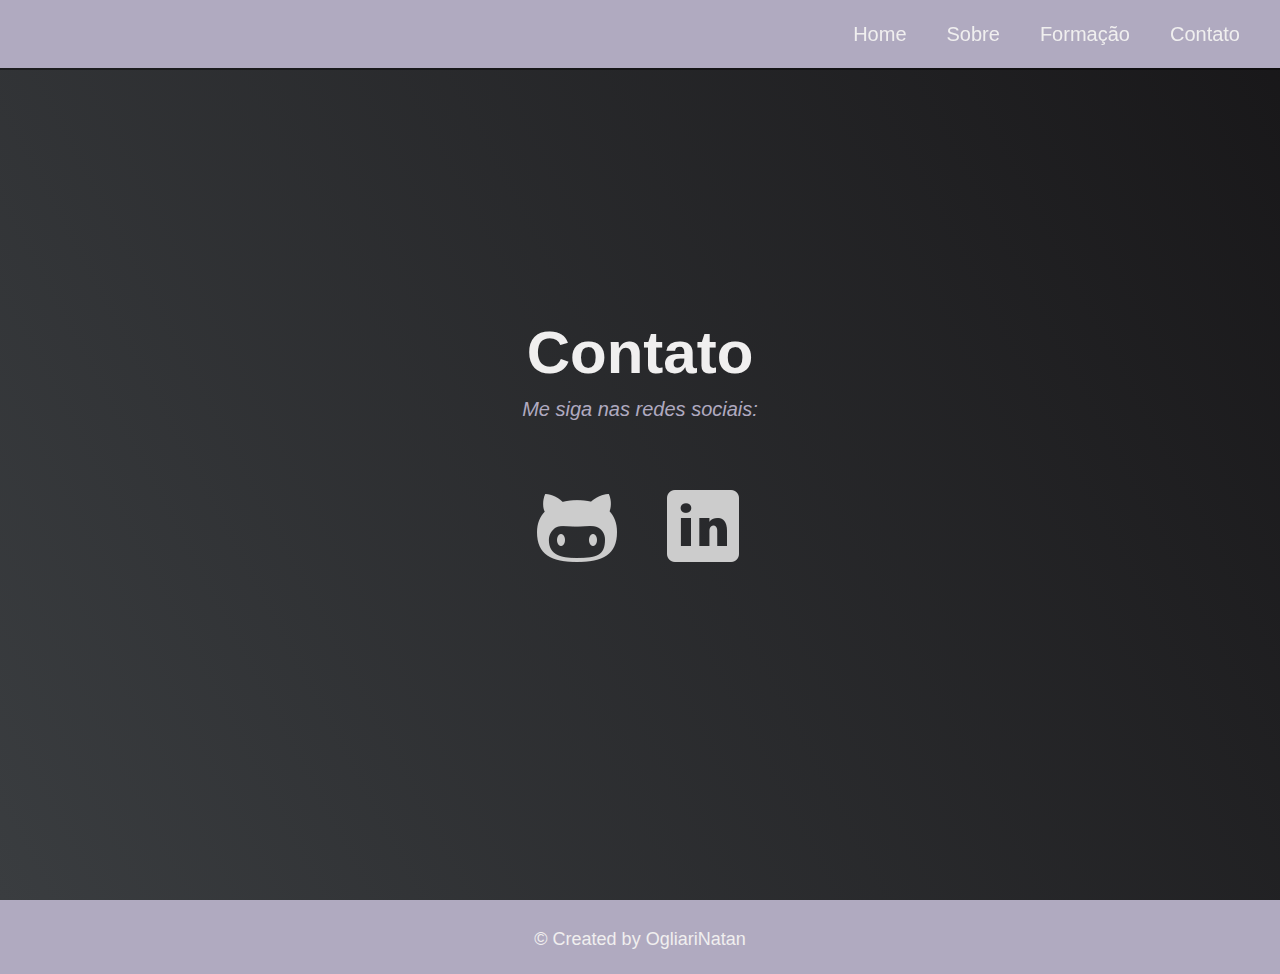
==== contato.html @ 4c668964 "trocado tudo para testes" ====
<!DOCTYPE html>
<html>

<head>
  <meta charset="utf-8" />
  <meta http-equiv="X-UA-Compatible" content="IE=edge" />
  <meta name="viewport" content="width=device-width, initial-scale=1, shrink-to-fit=no" />
  <meta name="keywords" content="" />
  <meta name="description" content="" />
  <meta name="author" content="" />

  <title>Saracura do Banhado</title>
  <link rel="icon" href="img/dev.svg" type="image/x-icon">
  <link href="style.css" rel="stylesheet" />
</head>

<nav id="navbar" class="nav">
    <ul class="nav-list">
        <li class="nav-item">
            <a class="nav-link" href="index.html">Home</a>
          </li>
        <li>
        <li class="nav-item">
            <a class="nav-link" href="sobre.html">Sobre</a>
        </li>
        <li>
        <a class="nav-link" href="formacao.html">Formação</a>
        </li>
        <li>
        <a class="nav-link" href="contato.html">Contato</a>
        </li>
    </ul>
</nav>
<section id="contato-section" class="contato-section">
    <div class="contato-section-header">
      <h2>Contato</h2>
      <p>Me siga nas redes sociais:</p>
    </div>
    <div class="contato-links">
         <a href="https://github.com/ogliarinatan" class="contato-details">
            <img src="img/github.png" width="200" height="200">
         </a>
         <a href="https://linkedin.com/in/natan-ogliari-526591bb" class="contato-details">
            <img src="img/linkedin.png" width="94" height="94">
         </a>
    </div>
</section>
<footer>
    <p>
        &copy; Created by
        <a href="https://github.com/ogliarinatan" target="_blank"
          >OgliariNatan </a>
      </p>
  </footer>
</html>
---- style.css ----
:root {
  --main-white:  #f0efef;
  --main-purple: #b0aac0;
  --main-blue: #45567d;
  --main-gray: #303841;
}

* {
  margin: 0;
  padding: 0;
}

html {
  box-sizing: border-box;
  font-size: 62.5%;
  scroll-behavior: smooth;
}

img {
    border-radius: 50%; 
    max-width:250px;
    max-height:250px;
    width: auto;
    height: auto;
} 

img {
    display: block;
    width: 100%;
}

body {
  font-family: 'Poppins', sans-serif;
  font-size: 1.8rem; /* 18px */
  font-weight: 400;
  line-height: 1.4;
  color: var(--main-white);
}

h1, h2 {
  font-family: 'Raleway', sans-serif;
  font-weight: 700;
  text-align: center;
}

h1 {
  font-size: 6rem;
}

h2 {
  font-size: 4.2rem;
}

ul {
  list-style: none;
}

a {
  text-decoration: none;
  color: var(--main-white);
}

.nav {
  display: flex;
  justify-content: flex-end;
  position: fixed;
  top: 0;
  left: 0;
  width: 100%;
  background: var(--main-purple);
  box-shadow: 0 2px 0 rgba(0, 0, 0, 0.4);
  z-index: 10;
}

.nav-list {
  display: flex;
  margin-right: 2rem;
}

.nav-list a {
  display: block;
  font-size: 2rem;
  padding: 2rem;
}

.nav-list a:hover {
  background: var(--main-gray);
}

.index-section, .formacao-section, .contato-section {
  display: flex;
  flex-direction: column;
  justify-content: center;
  align-items: center;
  width: 100%;
  height: 100vh;
  background-color: #000;
  background-image: linear-gradient(62deg, #3a3d40 0%, #181719 100%);
}

.index-section > p {
  font-size: 3rem;
  font-weight: 200;
  font-style: italic;
  color: var(--main-purple);
}

.sobre-section {
    display: flex;
    flex-direction: column;
    justify-content: center;
    align-items: center;
    width: 100%;
    height: 100vh;
    background-color: var(--main-white);
  }
  
.sobre > h2 {
    font-size: 2rem;
    font-weight: 30;
    color : var(--main-white)
  }

  
.sobre > p, .sobre h1 {
    font-size: 2rem;
    font-weight: 20;
    font-style: italic;
    color: var(--main-purple);
}
.split {
    height: 100%;
    width: 50%;
    position: absolute;
    z-index: 1;
    top: 0;
    overflow-x: hidden;
    padding-top: 20px;
  }
  
  /* Control the left side */
  .left {
    left: 0;
    width: 25%;
    background-color: var(--main-white);
    background-image: linear-gradient(62deg, #3a3d40 0%, #181719 100%);
    
  }
  
  /* Control the right side */
  .right {
    right: 0;
    width: 75%;
    background-color: #000;
    background-image: linear-gradient(62deg, #3a3d40 0%, #181719 100%);
  }
  
  /* If you want the content centered horizontally and vertically */
  .sobre {
    position: absolute;
    top: 50%;
    left: 50%;
    transform: translate(-50%, -50%);
    text-align: center;
  }
  
  /* Style the image inside the centered container, if needed */
  .sobre img {
    border-radius: 50%;
    max-width:150px;
    max-height:150px;
    width: auto;
    height: auto;
    padding: 20%;
  }

  #sobre-skills {
    font-family: 'Raleway', sans-serif;
    border-collapse: collapse;
    width: 100%;
    color: var(--main-purple);
    margin-top: 30px !important;
  }

  #sobre-skills td, #sobre-skills th {
    border: 1px solid #ddd;
    padding: 8px;
  }
  
  #sobre-skills th {
    padding-top: 12px;
    padding-bottom: 12px;
    text-align: center;
    background-color: var(--main-purple);
    color: var(--main-white);
}
  
.formacao-section-header > h2 {
    font-size: 4rem;
}
  
.formacao-section-header > p {
    text-align: center;
    font-size: 2rem;
    font-weight: 100;
    font-style: italic;
    color: var(--main-purple);
}

.formacao-section img {
    max-width:250px;
    max-height:250px;
    margin-top: 30px;
} 

.contato-section-header > h2 {
    font-size: 6rem;
}
  
.contato-section-header > p {
    font-size: 2rem;
    font-weight: 100;
    font-style: italic;
    color: var(--main-purple);
}

.contato-links {
    display: flex;
    justify-content: center;
    width: 100%;
    max-width: 980px;
    margin-top: 4rem;
    flex-wrap: wrap;
}

.contato-details {
    padding : 15px;
}

.contato-links > a > img {
    width:96px;
    height:96px;
} 

footer {
  font-weight: 300;
  display: flex;
  justify-content: space-evenly;
  padding: 0.25rem;
  background: var(--main-purple);
  border-top: 4px solid var(--main-purple); 
}

footer > p {
  margin: 2rem;
}

footer i {
  vertical-align: middle;
}
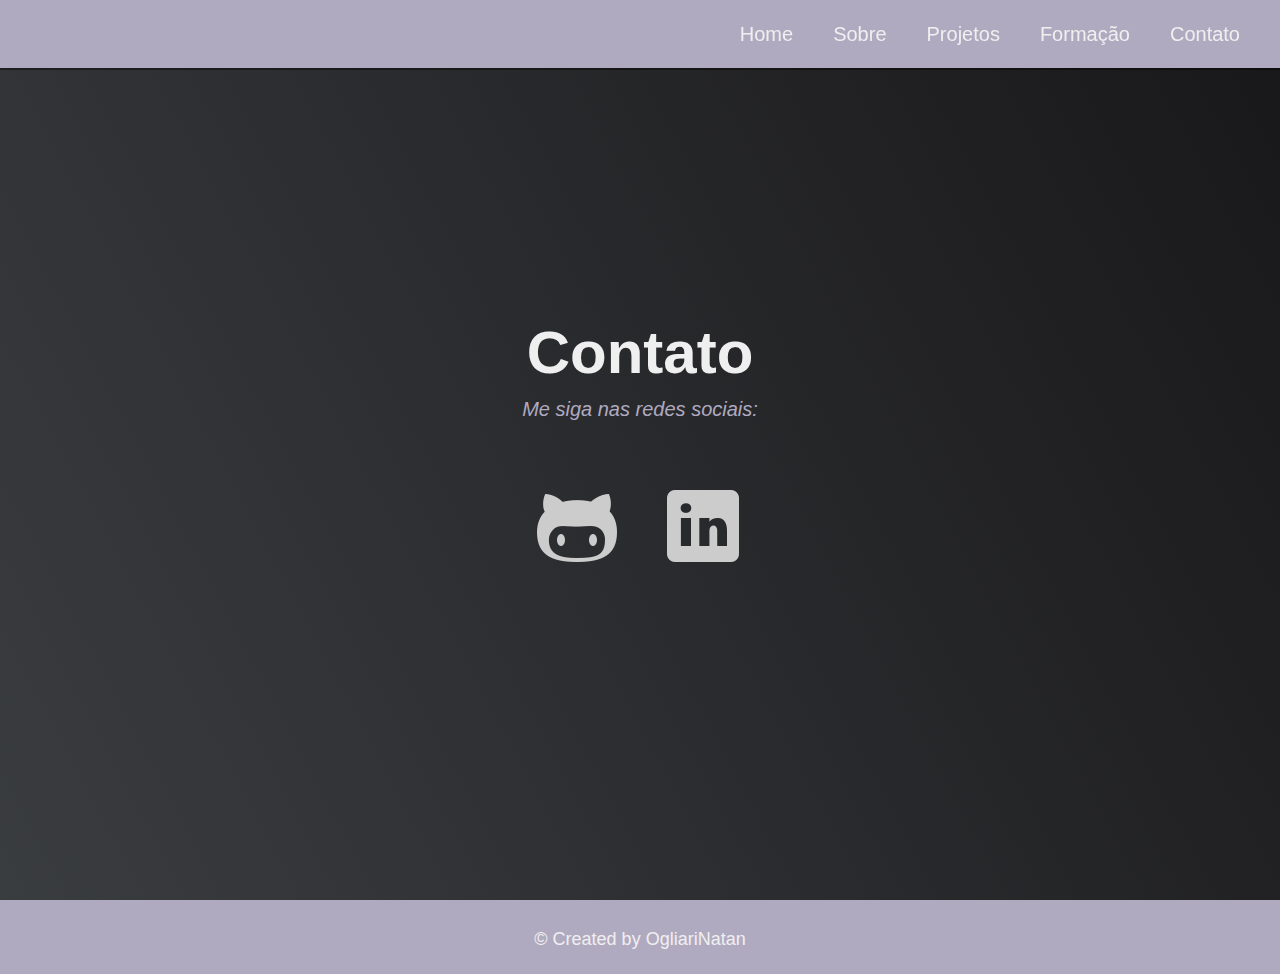
==== commit 5e219cb2: "java scripty" ====
--- a/contato.html
+++ b/contato.html
@@ -22,6 +22,9 @@
         <li>
         <li class="nav-item">
             <a class="nav-link" href="sobre.html">Sobre</a>
+        </li>
+        <li>
+            <a class="nav-link" href="projects.html">Projetos</a>
         </li>
         <li>
         <a class="nav-link" href="formacao.html">Formação</a>
--- a/style.css
+++ b/style.css
@@ -17,12 +17,12 @@
 }
 
 img {
-    border-radius: 50%; 
+    border-radius: 50%;
     max-width:250px;
     max-height:250px;
     width: auto;
     height: auto;
-} 
+}
 
 img {
     display: block;
@@ -114,14 +114,14 @@
     height: 100vh;
     background-color: var(--main-white);
   }
-  
+
 .sobre > h2 {
     font-size: 2rem;
     font-weight: 30;
     color : var(--main-white)
   }
 
-  
+
 .sobre > p, .sobre h1 {
     font-size: 2rem;
     font-weight: 20;
@@ -137,16 +137,16 @@
     overflow-x: hidden;
     padding-top: 20px;
   }
-  
+
   /* Control the left side */
   .left {
     left: 0;
     width: 25%;
     background-color: var(--main-white);
     background-image: linear-gradient(62deg, #3a3d40 0%, #181719 100%);
-    
-  }
-  
+
+  }
+
   /* Control the right side */
   .right {
     right: 0;
@@ -154,7 +154,7 @@
     background-color: #000;
     background-image: linear-gradient(62deg, #3a3d40 0%, #181719 100%);
   }
-  
+
   /* If you want the content centered horizontally and vertically */
   .sobre {
     position: absolute;
@@ -163,7 +163,7 @@
     transform: translate(-50%, -50%);
     text-align: center;
   }
-  
+
   /* Style the image inside the centered container, if needed */
   .sobre img {
     border-radius: 50%;
@@ -186,7 +186,7 @@
     border: 1px solid #ddd;
     padding: 8px;
   }
-  
+
   #sobre-skills th {
     padding-top: 12px;
     padding-bottom: 12px;
@@ -194,11 +194,34 @@
     background-color: var(--main-purple);
     color: var(--main-white);
 }
-  
+
+  .projects-section-header > h2 {
+    font-size: 4rem;
+}
+
+  .projects-section-header > p {
+    text-align: center;
+    font-size: 2rem;
+    font-weight: 100;
+    font-style: italic;
+    color: var(--main-purple);
+}
+
+  .projects-section img {
+    max-width:250px;
+    max-height:250px;
+    margin-top: 30px;
+}
+
+
+
+
+
+
 .formacao-section-header > h2 {
     font-size: 4rem;
 }
-  
+
 .formacao-section-header > p {
     text-align: center;
     font-size: 2rem;
@@ -211,12 +234,12 @@
     max-width:250px;
     max-height:250px;
     margin-top: 30px;
-} 
+}
 
 .contato-section-header > h2 {
     font-size: 6rem;
 }
-  
+
 .contato-section-header > p {
     font-size: 2rem;
     font-weight: 100;
@@ -240,7 +263,7 @@
 .contato-links > a > img {
     width:96px;
     height:96px;
-} 
+}
 
 footer {
   font-weight: 300;
@@ -248,7 +271,7 @@
   justify-content: space-evenly;
   padding: 0.25rem;
   background: var(--main-purple);
-  border-top: 4px solid var(--main-purple); 
+  border-top: 4px solid var(--main-purple);
 }
 
 footer > p {
@@ -258,4 +281,3 @@
 footer i {
   vertical-align: middle;
 }
-
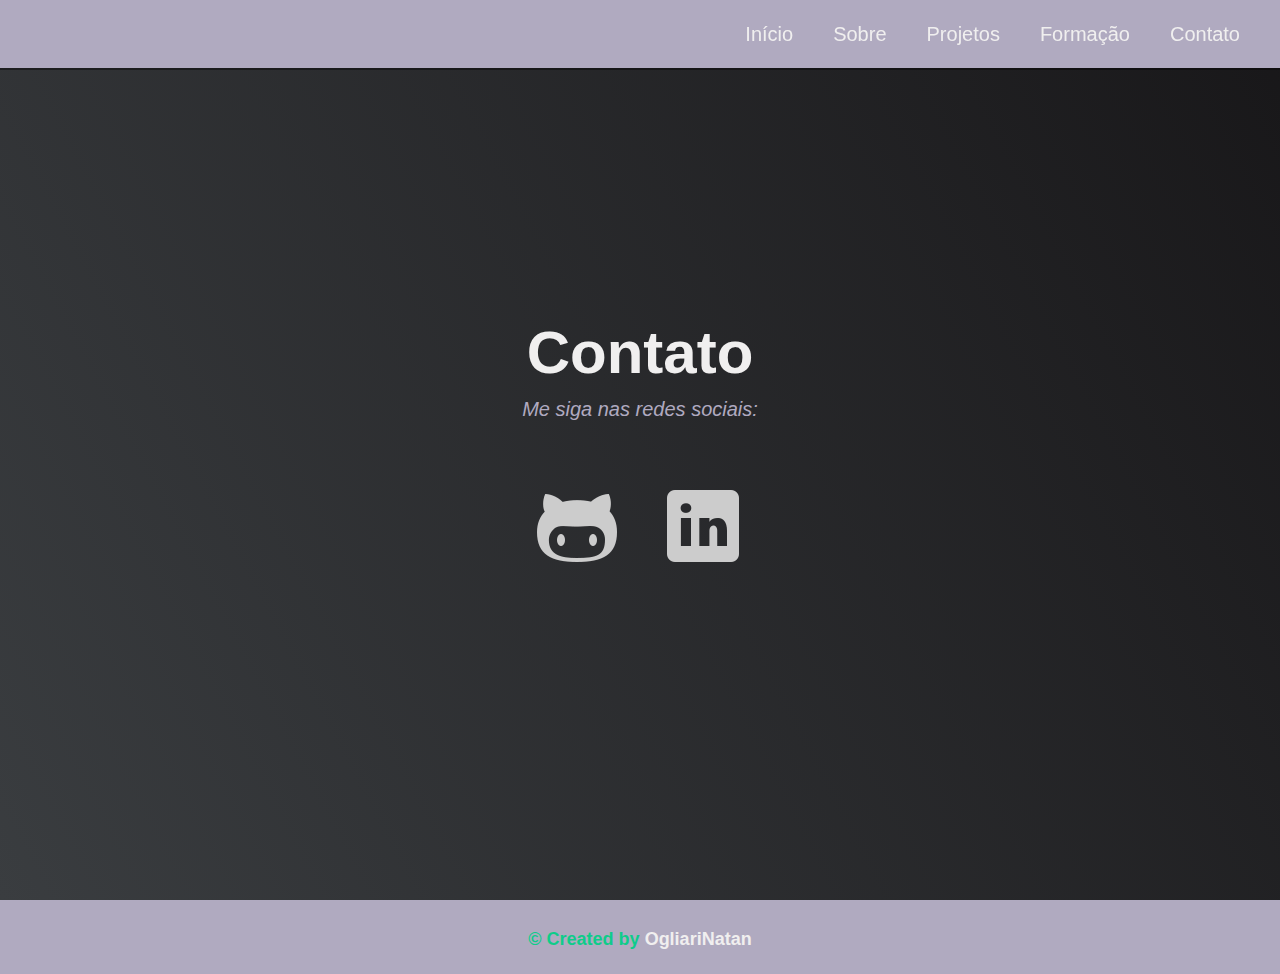
==== commit 3c2f56a6: "update nome da pagina  inícial" ====
--- a/contato.html
+++ b/contato.html
@@ -17,7 +17,7 @@
 <nav id="navbar" class="nav">
     <ul class="nav-list">
         <li class="nav-item">
-            <a class="nav-link" href="index.html">Home</a>
+            <a class="nav-link" href="index.html">Início</a>
           </li>
         <li>
         <li class="nav-item">
--- a/style.css
+++ b/style.css
@@ -3,6 +3,7 @@
   --main-purple: #b0aac0;
   --main-blue: #45567d;
   --main-gray: #303841;
+  --main-padding: 14px;
 }
 
 * {
@@ -213,13 +214,9 @@
     margin-top: 30px;
 }
 
-
-
-
-
-
 .formacao-section-header > h2 {
     font-size: 4rem;
+    color: var(--main-purple);
 }
 
 .formacao-section-header > p {
@@ -281,3 +278,9 @@
 footer i {
   vertical-align: middle;
 }
+/* Remover abaixo */
+p { color: #0ecc8a;
+font-weight: 900;
+font-sie: 20px;
+font-family: Helvetica, Arial, sans-serif;
+}
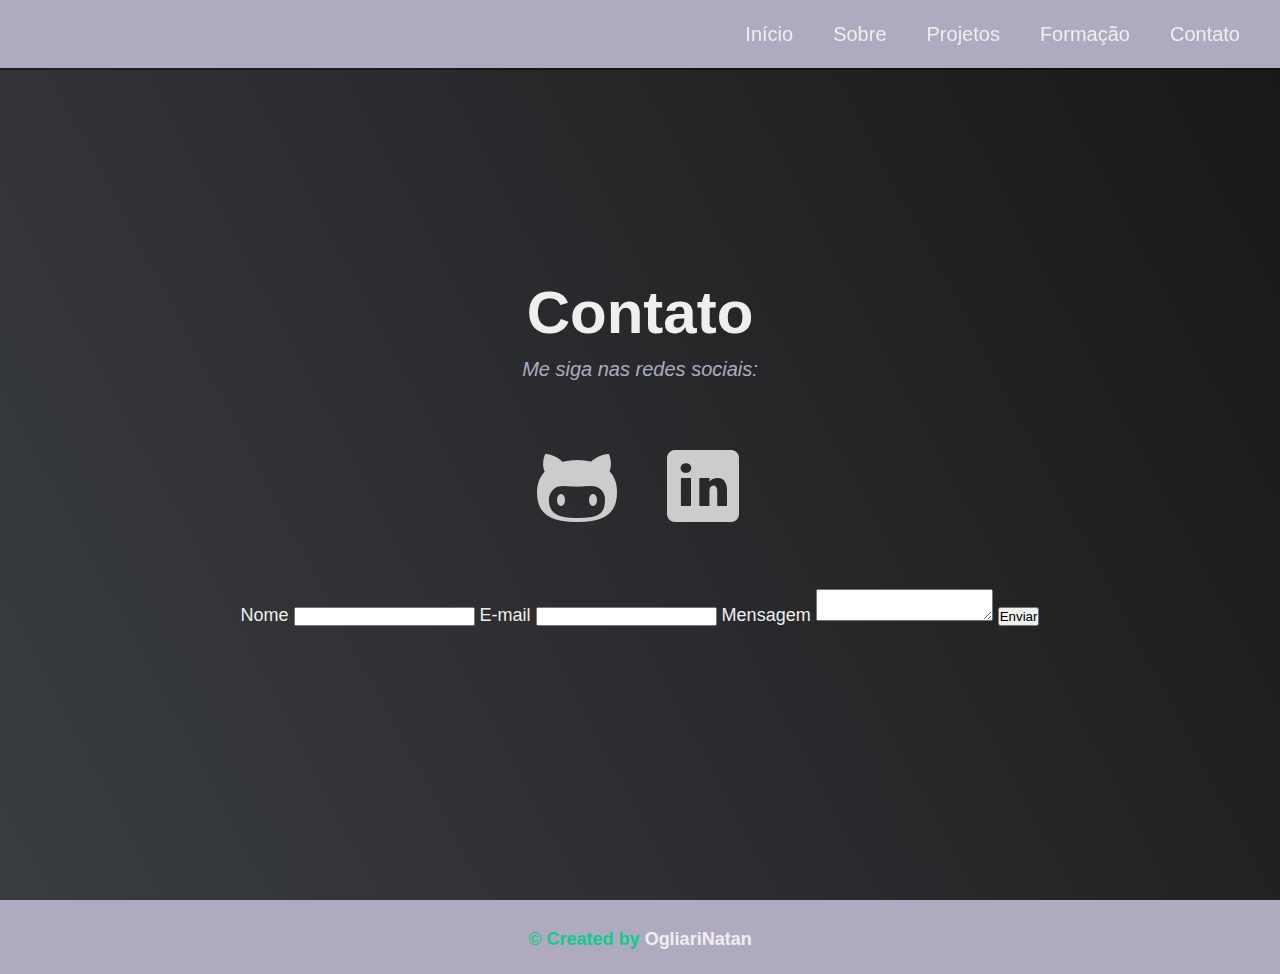
==== commit a4198f4f: "update nome da pagina  inícial" ====
--- a/contato.html
+++ b/contato.html
@@ -9,7 +9,7 @@
   <meta name="description" content="" />
   <meta name="author" content="" />
 
-  <title>Saracura do Banhado</title>
+  <title>Contatos do Dev OgliariNatan</title>
   <link rel="icon" href="img/dev.svg" type="image/x-icon">
   <link href="style.css" rel="stylesheet" />
 </head>
@@ -47,6 +47,27 @@
             <img src="img/linkedin.png" width="94" height="94">
          </a>
     </div>
+
+    <div class="contato-links">
+      <form
+    action="https://formsubmit.co/ajax/nickolas@tigercodes.com.br"
+    method="POST"
+    data-form
+  >
+    <label for="nome">Nome</label>
+    <input type="text" name="nome" id="nome" required />
+    <label for="email">E-mail</label>
+    <input type="email" name="email" id="email" required />
+    <label for="mensagem">Mensagem</label>
+    <textarea name="mensagem" id="mensagem" required></textarea>
+    <button type="submit" data-button>Enviar</button>
+  </form>
+
+
+
+
+    </div>
+
 </section>
 <footer>
     <p>
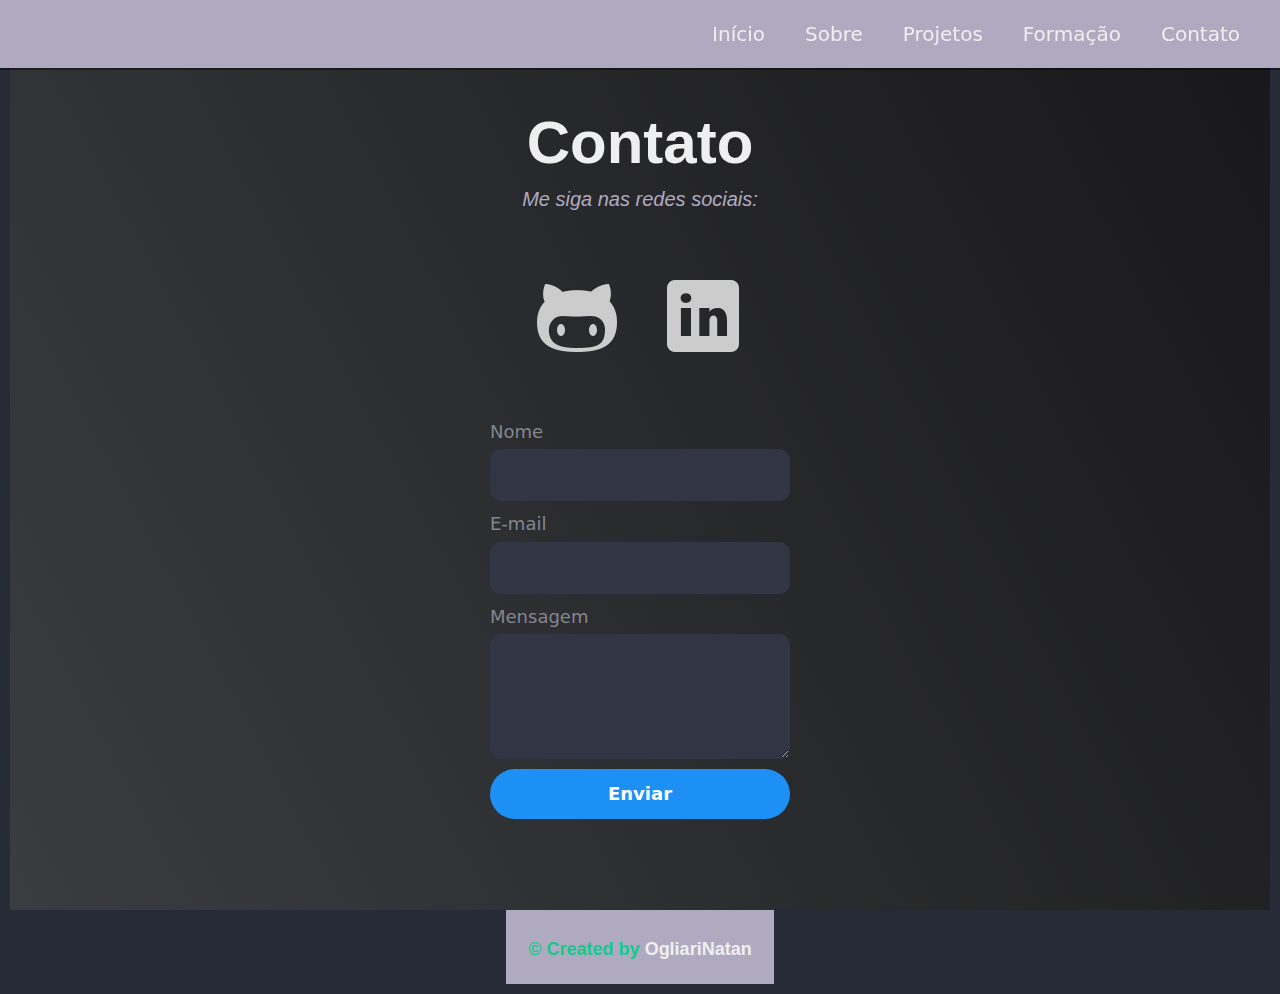
==== commit a0b480ae: "add e-mal" ====
--- a/contato.html
+++ b/contato.html
@@ -50,7 +50,7 @@
 
     <div class="contato-links">
       <form
-    action="https://formsubmit.co/ajax/nickolas@tigercodes.com.br"
+    action="https://formsubmit.co/ajax/natanogliari@gmail.com"
     method="POST"
     data-form
   >
--- a/style.css
+++ b/style.css
@@ -284,3 +284,105 @@
 font-sie: 20px;
 font-family: Helvetica, Arial, sans-serif;
 }
+
+/*Inicio do fo-rmulario*/
+* {
+  margin: 0;
+  padding: 0;
+  box-sizing: border-box;
+}
+
+body {
+  min-height: 100vh;
+  display: grid;
+  place-items: center;
+  padding: 1rem;
+  background: #272a37;
+  font-family: system-ui, -apple-system, BlinkMacSystemFont, "Segoe UI", Roboto,
+    Oxygen, Ubuntu, Cantarell, "Open Sans", "Helvetica Neue", sans-serif;
+}
+
+form {
+  width: 100%;
+  max-width: 30rem;
+}
+
+label,
+input,
+textarea,
+button {
+  display: block;
+}
+
+input,
+textarea,
+button {
+  width: 100%;
+  font: inherit;
+  padding: 1.25rem;
+  font-weight: 700;
+}
+
+input,
+textarea {
+  margin-bottom: 1rem;
+  color: white;
+  background: #323644;
+  border: 0.125rem solid transparent;
+  border-radius: 1.125rem;
+  transition: border-color 0.3s, box-shadow 0.3s;
+}
+
+input:hover,
+input:focus,
+textarea:hover,
+textarea:focus {
+  outline: none;
+  border-color: #1d90f5;
+  box-shadow: 0 0 0 0.3125rem #26344a;
+}
+
+label {
+  margin-bottom: 0.5rem;
+  color: #84868f;
+}
+
+textarea {
+  min-height: 12.5rem;
+  resize: vertical;
+}
+
+button {
+  border: none;
+  border-radius: 99px;
+  color: white;
+  background: #1d90f5;
+  cursor: pointer;
+  transition: 0.3s;
+}
+
+button:hover,
+button:focus {
+  outline: none;
+  background: #1c70d3;
+}
+
+button:disabled {
+  cursor: not-allowed;
+  background: #555b69;
+}
+
+.success,
+.error {
+  text-align: center;
+}
+
+.success {
+  color: greenyellow;
+}
+
+.error {
+  color: tomato;
+}
+
+/*Fim do formulario*/
